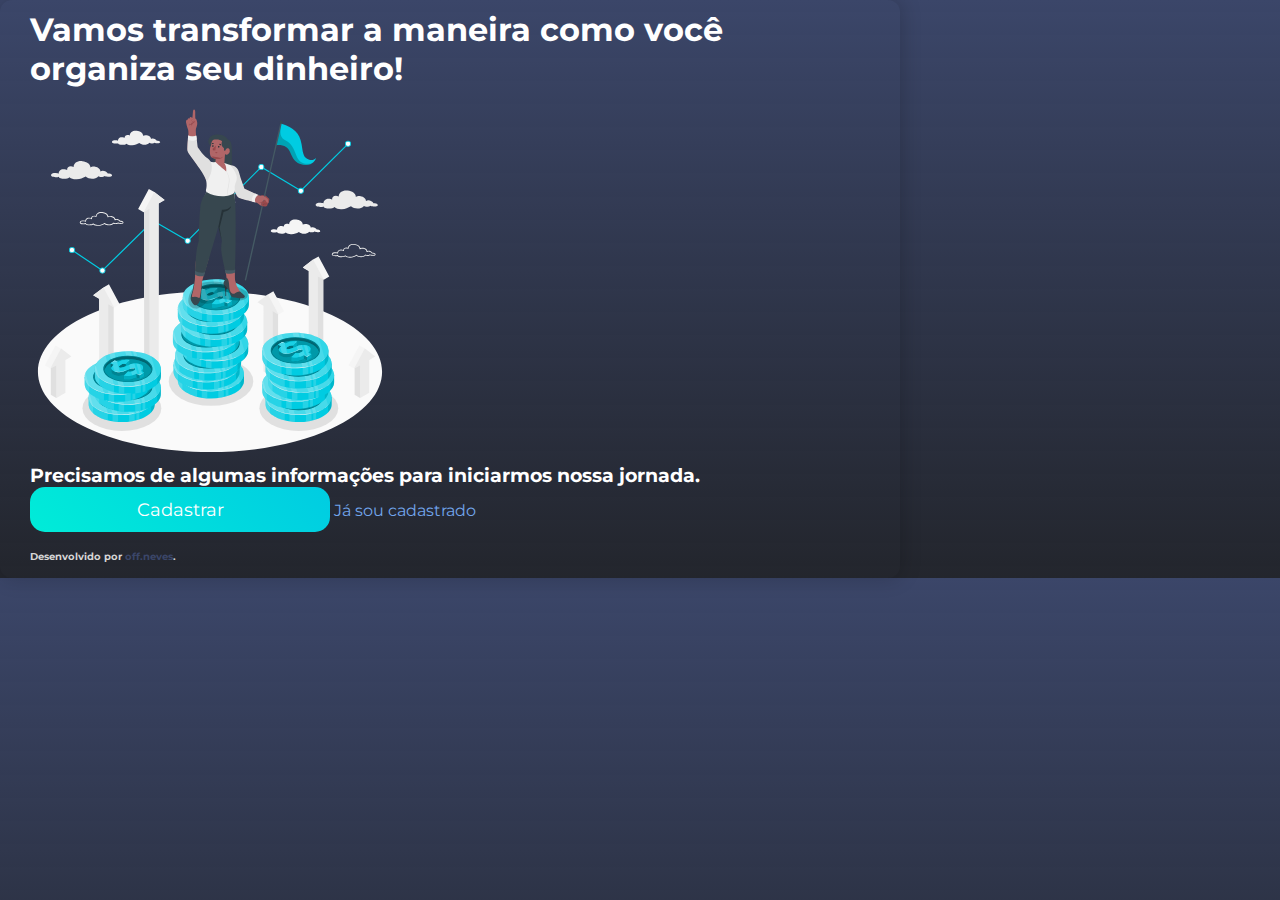
==== index.html @ 7e090086 "alterando nome do arquivo welcome para index" ====
<!DOCTYPE html>
<html lang="pt-br">
<head>
    <meta charset="UTF-8">
    <meta name="viewport" content="width=device-width, initial-scale=1.0">

    <!-- bootstrap cdn -->
    <link href="https://cdn.jsdelivr.net/npm/bootstrap@5.3.0/dist/css/bootstrap.min.css" rel="stylesheet" integrity="sha384-9ndCyUaIbzAi2FUVXJi0CjmCapSmO7SnpJef0486qhLnuZ2cdeRhO02iuK6FUUVM" crossorigin="anonymous">

    <!-- google fonts -->
    <link rel="preconnect" href="https://fonts.googleapis.com">
    <link rel="preconnect" href="https://fonts.gstatic.com" crossorigin>
    <link href="https://fonts.googleapis.com/css2?family=Montserrat:wght@400;600&display=swap" rel="stylesheet">

    <!-- font awesome -->
    <link rel="stylesheet" href="https://cdnjs.cloudflare.com/ajax/libs/font-awesome/6.4.0/css/all.min.css" integrity="sha512-iecdLmaskl7CVkqkXNQ/ZH/XLlvWZOJyj7Yy7tcenmpD1ypASozpmT/E0iPtmFIB46ZmdtAc9eNBvH0H/ZpiBw==" crossorigin="anonymous" referrerpolicy="no-referrer" />

    <!-- css -->
    <link rel="stylesheet" href="./assets/css/styles.css">

    <title>Colabora</title>

</head>
<body> 

    <!-- main div -->
    <div class="container-fluid d-flex justify-content-center align-items-center min-vh-100">

        <!-- login container -->
        <div class="login-area row-fluid">

            <!-- header -->
            <header class="header-area col-lg-12 d-flex flex-grow-1 bg-transparent justify-content-center align-items-end">
                <h1 class="welcome fw-semibold text-center lh-1">
                    Vamos transformar a maneira como você organiza seu dinheiro!
                </h1>
            </header>

            <!-- main -->
            <main class="main-area row">
                <picture class="col-lg-6 d-flex justify-content-center align-items-center">
                    <img src="./assets/images/finance-leader.svg" id="svg" class="img-fluid" alt="">
                </picture>
                <section class="col-lg-6 d-flex flex-column justify-content-evenly align-items-center">
                    <h3 class="section-info fw-semibold text-center">
                        Precisamos de algumas informações para iniciarmos nossa jornada.
                    </h3>
                    <button type="button" class="sign-up btn btn-gradient fw-semibold">
                        Cadastrar
                    </button>
                    <a href="" class="sign-in fs-4 fw-semibold text-center">Já sou cadastrado</a>
                </section>
            </main>
            
            <!-- footer -->
            <footer class="container bg-transparent">
                <h5 class="footer-dev text-center">Desenvolvido por
                    <a href="https://github.com/offneves" target="_blank" class="dev">off.neves</a>.
                </h5>
            </footer>

        </div>
        <!-- login container end -->

    </div>
    <!-- maind div end -->

</body>
</html>
---- assets/css/styles.css ----
/* universal */

* {
    margin: 0;
    padding: 0;
    box-sizing: border-box;
    font-family: var(--bs-font-family);
}

:root {
    --bs-font-family: 'Montserrat', sans-serif;
    --bs-color-white: #FFFFFF;
    --bs-color-purple: #71a5eb;
    --bs-color-black: #000000;
    --bs-color-off-white: #D5D5D5;
}

html {
    font-size: 62.5%;
}

body {
    font-size: 1.6rem;
    background: linear-gradient(180deg, #3B4669, rgba(11, 14, 22, 0.9));
}

header {
    height: 10vh;
}

main {
    height: 88vh;
}

footer {
    height: 2vh;
}

/* fim universal */

/* welcome */

.welcome {
    color: var(--bs-color-white);
}

.section-info {
    color: var(--bs-color-white);
}

.btn-gradient {
    width: 30rem;
    height: 4.5rem;
    font-size: 1.75rem;
    color: var(--bs-color-white);
    background: linear-gradient(45deg, #00ECD8, #00CCE2);
    border-radius: 1.5rem;
    border: none;
}

.sign-in {
    color: var(--bs-color-purple);
    text-decoration: none;
}

.sign-in:hover {
    cursor: pointer;
    text-shadow: rgba(0, 0, 0, 0.35) 0px 5px 15px;
}

.bg-transparent {
    background-color: transparent;
}

.sign-up:hover {
    box-shadow: rgba(0, 0, 0, 0.35) 0px 5px 15px;
    color: #FFFFFF;
}

.dev {
    text-decoration: none;
    color: #3B4669;
}

.footer-dev {
    color: var(--bs-color-off-white);
    font-size: 1rem;
}

/* fim welcome */

/* register */

h2 {
    margin-bottom: 0;
}

.btn-register {
    width: 30rem;
    height: 4.5rem;
    font-size: 1.75rem;
    color: var(--bs-color-black);
    background: #FFFFFF;
    border-radius: 1.5rem;
    border: none;
}

.btn-register:hover {
    width: 30rem;
    height: 4.5rem;
    font-size: 1.75rem;
    color: var(--bs-color-black);
    background: #FFFFFF;
    border-radius: 1.5rem;
    border: none;
    cursor: pointer;
    text-shadow: rgba(0, 0, 0, 0.35) 0px 5px 15px; 
}

.svg-register {
    fill: var(--bs-color-black);
}

.icon {
    height: 2rem;
}

/* fim register */

@media (min-width: 992px){

    .login-area {
        width: 100vh;
        box-shadow: 1px 0px 20px 1px rgba(0, 0, 0, 0.175);
        border-radius: 1.2rem;
        padding: 1rem 3rem;
    }
    .main-area {
        height: 50vh;
    }

    .header-area {
        padding-bottom: 3rem;
    }

    #svg {
        height: 40vh;
    }

}
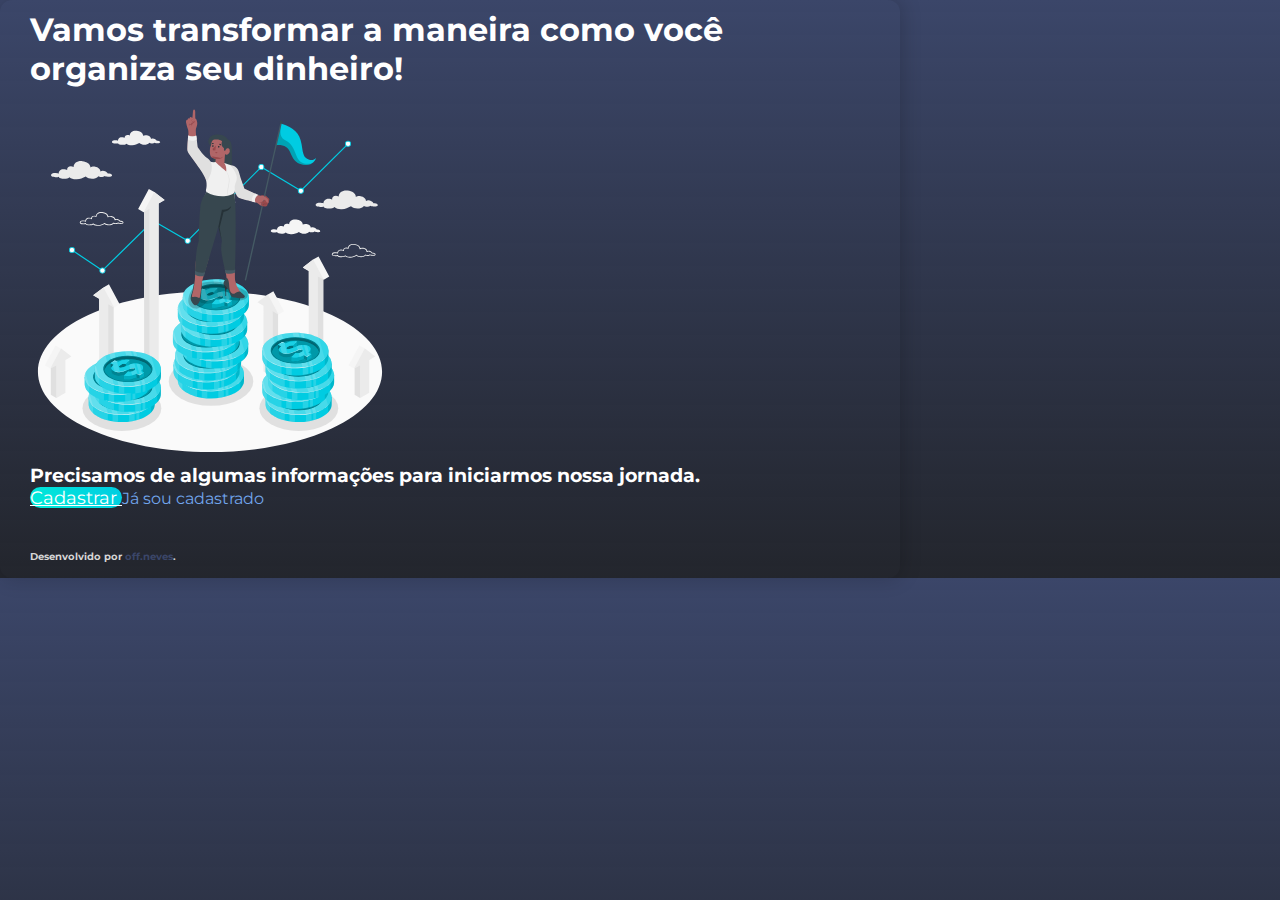
==== commit 305c3f44: "readme, simple file organization and link pages" ====
--- a/index.html
+++ b/index.html
@@ -45,9 +45,9 @@
                     <h3 class="section-info fw-semibold text-center">
                         Precisamos de algumas informações para iniciarmos nossa jornada.
                     </h3>
-                    <button type="button" class="sign-up btn btn-gradient fw-semibold">
+                    <a href="./assets/pages/register.html" class="sign-up btn btn-gradient fw-semibold d-flex justify-content-center align-items-center">
                         Cadastrar
-                    </button>
+                    </a>
                     <a href="" class="sign-in fs-4 fw-semibold text-center">Já sou cadastrado</a>
                 </section>
             </main>
--- a/assets/css/styles.css
+++ b/assets/css/styles.css
@@ -140,7 +140,7 @@
     }
 
     .header-area {
-        padding-bottom: 3rem;
+        padding-bottom: 2rem;
     }
 
     #svg {
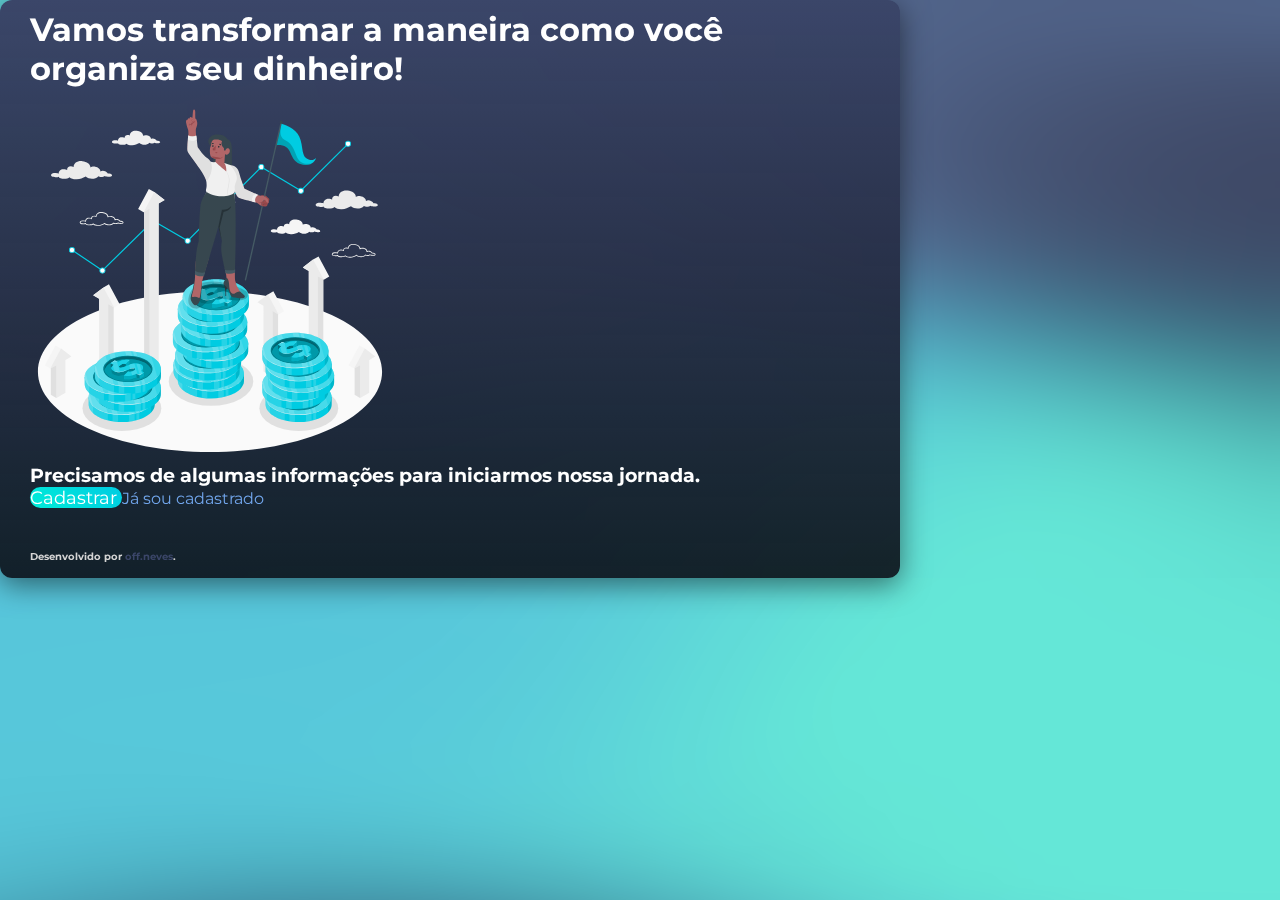
==== commit d3aae1f6: "bg and css optimization" ====
--- a/index.html
+++ b/index.html
@@ -45,7 +45,7 @@
                     <h3 class="section-info fw-semibold text-center">
                         Precisamos de algumas informações para iniciarmos nossa jornada.
                     </h3>
-                    <a href="./assets/pages/register.html" class="sign-up btn btn-gradient fw-semibold d-flex justify-content-center align-items-center">
+                    <a href="./assets/pages/register.html" class="btn-gradient fw-semibold d-flex justify-content-center align-items-center">
                         Cadastrar
                     </a>
                     <a href="" class="sign-in fs-4 fw-semibold text-center">Já sou cadastrado</a>
--- a/assets/css/styles.css
+++ b/assets/css/styles.css
@@ -21,7 +21,9 @@
 
 body {
     font-size: 1.6rem;
-    background: linear-gradient(180deg, #3B4669, rgba(11, 14, 22, 0.9));
+    /* background: linear-gradient(180deg, #3B4669, rgba(11, 14, 22, 0.9)); */
+    background-image: url("../images/bg.png");
+    backdrop-filter: blur(20px);
 }
 
 header {
@@ -52,10 +54,15 @@
     width: 30rem;
     height: 4.5rem;
     font-size: 1.75rem;
+    text-decoration: none;
     color: var(--bs-color-white);
     background: linear-gradient(45deg, #00ECD8, #00CCE2);
     border-radius: 1.5rem;
     border: none;
+}
+
+.btn-gradient:hover {
+    box-shadow: 0px 5px 15px rgba(0, 0, 0, 0.35);
 }
 
 .sign-in {
@@ -65,16 +72,11 @@
 
 .sign-in:hover {
     cursor: pointer;
-    text-shadow: rgba(0, 0, 0, 0.35) 0px 5px 15px;
+    text-shadow: 0px 5px 15px rgba(0, 0, 0, 0.35);
 }
 
 .bg-transparent {
     background-color: transparent;
-}
-
-.sign-up:hover {
-    box-shadow: rgba(0, 0, 0, 0.35) 0px 5px 15px;
-    color: #FFFFFF;
 }
 
 .dev {
@@ -106,15 +108,9 @@
 }
 
 .btn-register:hover {
-    width: 30rem;
-    height: 4.5rem;
-    font-size: 1.75rem;
-    color: var(--bs-color-black);
+    cursor: pointer;
     background: #FFFFFF;
-    border-radius: 1.5rem;
-    border: none;
-    cursor: pointer;
-    text-shadow: rgba(0, 0, 0, 0.35) 0px 5px 15px; 
+    box-shadow: 0px 5px 15px rgba(0, 0, 0, 0.35);
 }
 
 .svg-register {
@@ -131,9 +127,10 @@
 
     .login-area {
         width: 100vh;
-        box-shadow: 1px 0px 20px 1px rgba(0, 0, 0, 0.175);
+        box-shadow:  0px 7px 29px 0px rgba(0, 0, 0, 0.5);
         border-radius: 1.2rem;
         padding: 1rem 3rem;
+        background: linear-gradient(180deg, #3B4669, rgba(11, 14, 22, 0.9));
     }
     .main-area {
         height: 50vh;
